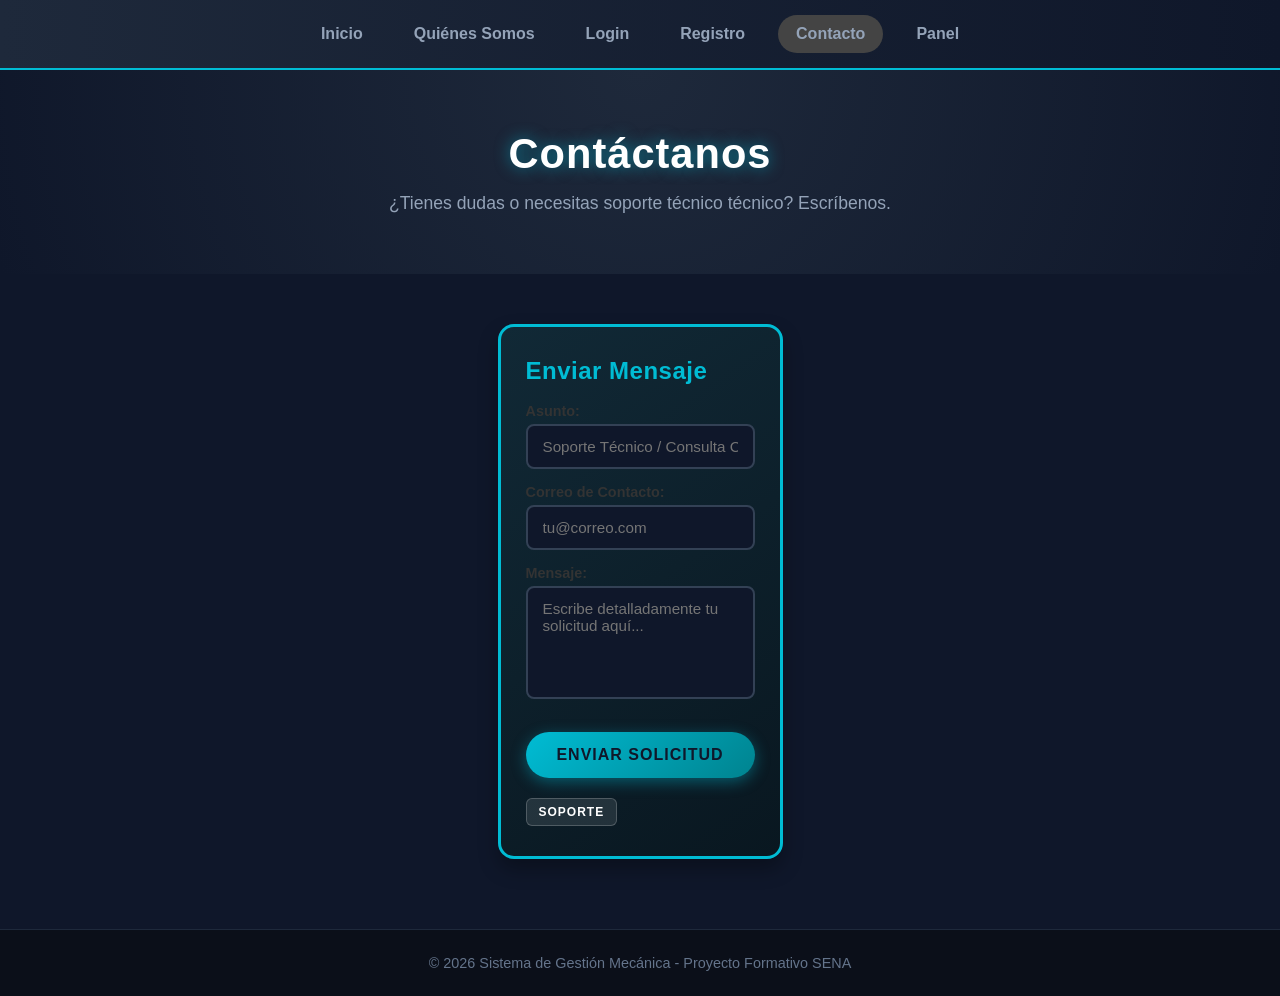
==== contacto.html @ a276912d "Create contacto.html" ====
<!DOCTYPE html>
<html lang="es">
<head>
    <meta charset="UTF-8">
    <meta name="viewport" content="width=device-width, initial-scale=1.0">
    <title>Sistema de Gestión Mecánica - Contacto</title>
    <link rel="stylesheet" href="estilos.css">
</head>
<body>

    <nav id="barra_busqueda">
        <a href="index.html">Inicio</a>
        <a href="nosotros.html">Quiénes Somos</a>
        <a href="login.html">Login</a>
        <a href="registro.html">Registro</a>
        <a href="contacto.html" style="background-color: #444; font-weight: bold;">Contacto</a>
        <a href="panel.html">Panel</a>
    </nav>

    <header id="seccion_h1">
        <h1>Contáctanos</h1>
        <p>¿Tienes dudas o necesitas soporte técnico técnico? Escríbenos.</p>
    </header>

    <main class="contenedor-cajas">
        <div class="carta_informacion caja-border" style="width: 100%; max-width: 500px;">
            <form style="display: flex; flex-direction: column; width: 100%;">
                <h2>Enviar Mensaje</h2>
                <br>
                <label style="margin-bottom: 5px; color: #333; font-weight: bold;">Asunto:</label>
                <input type="text" class="input-formulario" placeholder="Soporte Técnico / Consulta Comercial" required>
                
                <label style="margin-bottom: 5px; color: #333; font-weight: bold;">Correo de Contacto:</label>
                <input type="email" class="input-formulario" placeholder="tu@correo.com" required>
                
                <label style="margin-bottom: 5px; color: #333; font-weight: bold;">Mensaje:</label>
                <textarea class="input-formulario" rows="5" placeholder="Escribe detalladamente tu solicitud aquí..." style="resize: none; font-family: Arial, sans-serif;"></textarea>
                
                <br>
                <button type="submit" class="btn-accion" style="border: none; width: 100%;">Enviar Solicitud</button>
            </form>
            <span class="etiqueta">Soporte</span>
        </div>
    </main>

    <footer id="principal_papi">
        <p>© 2026 Sistema de Gestión Mecánica - Proyecto Formativo SENA</p>
    </footer>

</body>
</html>
---- estilos.css ----
/* ==========================================================================
   ESTILOS GENERALES (MODO OSCURO PREMIUM)
   ========================================================================== */
* {
    box-sizing: border-box;
    margin: 0;
    padding: 0;
}

body {
    background-color: #0f172a; /* Fondo azul oscuro profundo texturizado */
    color: #f8fafc;
    font-family: 'Segoe UI', Roboto, Helvetica, Arial, sans-serif;
    display: flex;
    flex-direction: column;
    min-height: 100vh;
}

/* ==========================================================================
   MENÚ PRINCIPAL (CON DEGRADADO Y NEÓN)
   ========================================================================== */
#barra_busqueda {
    background: linear-gradient(90deg, #1e293b, #0f172a);
    padding: 15px 20px;
    border-bottom: 2px solid #00bcd4; /* Línea de neón brillante abajo */
    
    display: flex;
    flex-direction: row;
    flex-wrap: wrap;
    justify-content: center;
    align-items: center;
    gap: 15px;
    box-shadow: 0 4px 15px rgba(0, 188, 212, 0.15);
}

#barra_busqueda a {
    color: #94a3b8;
    text-decoration: none;
    font-size: 16px;
    font-weight: 600;
    padding: 10px 18px;
    border-radius: 30px; /* Estilo píldora */
    transition: all 0.3s ease;
}

/* Efecto al pasar el mouse por los enlaces del menú */
#barra_busqueda a:hover {
    color: #ffffff;
    background-color: rgba(0, 188, 212, 0.2);
    box-shadow: 0 0 10px rgba(0, 188, 212, 0.4);
}

/* ==========================================================================
   SECCIÓN SECCIÓN DE BIENVENIDA (HERO GLOW EFFECT)
   ========================================================================== */
#seccion_h1 {
    text-align: center;
    padding: 60px 20px;
    background: radial-gradient(circle at top, #1e293b 0%, #0f172a 100%);
    margin-bottom: 30px;
    
    display: flex;
    flex-direction: column;
    align-items: center;
    gap: 15px;
}

h1 {
    color: #ffffff;
    font-size: 2.6rem;
    text-shadow: 0 0 15px rgba(0, 188, 212, 0.6); /* Brillo de neón en el título */
    letter-spacing: 1px;
}

#seccion_h1 p {
    color: #94a3b8;
    font-size: 1.1rem;
    max-width: 600px;
}

/* Botón de Acción Llamativo */
.btn-accion {
    display: inline-block;
    background: linear-gradient(135deg, #00bcd4, #00838f);
    color: #0f172a;
    padding: 14px 30px;
    text-decoration: none;
    border-radius: 50px;
    font-weight: bold;
    font-size: 1rem;
    text-transform: uppercase;
    letter-spacing: 1px;
    box-shadow: 0 4px 15px rgba(0, 188, 212, 0.4);
    transition: all 0.3s ease;
}

.btn-accion:hover {
    transform: translateY(-3px);
    box-shadow: 0 6px 20px rgba(0, 188, 212, 0.6);
    filter: brightness(1.1);
}

/* ==========================================================================
   CONTENEDOR DE TARJETAS (FLEXBOX ADAPTABLE)
   ========================================================================== */
.contenedor-cajas {
    max-width: 1300px;
    margin: 0 auto;
    padding: 20px;
    flex-grow: 1;
    
    display: flex;
    flex-direction: row;
    flex-wrap: wrap;
    justify-content: center;
    align-items: stretch;
    gap: 30px;
}

/* Estilo Base de las Tarjetas de Información */
.carta_informacion {
    width: 290px;
    padding: 30px 25px;
    border-radius: 16px; /* Bordes más suaves y modernos */
    box-shadow: 0 10px 20px rgba(0,0,0,0.3);
    transition: all 0.3s cubic-bezier(0.25, 0.8, 0.25, 1);
    
    display: flex;
    flex-direction: column;
    justify-content: space-between;
    gap: 20px;
}

/* Efecto de elevación interactivo al pasar el mouse por las tarjetas */
.carta_informacion:hover {
    transform: translateY(-8px);
    box-shadow: 0 15px 30px rgba(0, 0, 0, 0.5);
}

/* Caja Content-Box (Color Amarillo Eléctrico) */
.caja-content {
    box-sizing: content-box;
    background: linear-gradient(145deg, #2e2a14, #1a180b);
    border: 3px solid #ffeb3b;
}
.caja-content:hover {
    border-color: #fff176;
    box-shadow: 0 0 15px rgba(255, 235, 59, 0.3);
}
.caja-content h2 { color: #ffeb3b; }

/* Caja Border-Box (Color Cian Eléctrico) */
.caja-border {
    box-sizing: border-box;
    background: linear-gradient(145deg, #112936, #091720);
    border: 3px solid #00bcd4;
}
.caja-border:hover {
    border-color: #4dd0e1;
    box-shadow: 0 0 15px rgba(0, 188, 212, 0.3);
}
.caja-border h2 { color: #00bcd4; }

/* Textos dentro de las tarjetas */
.carta_informacion h2 {
    font-size: 1.5rem;
    font-weight: 700;
    letter-spacing: 0.5px;
}

.carta_informacion p {
    color: #cbd5e1;
    line-height: 1.6;
    font-size: 0.95rem;
}

/* Pequeñas etiquetas abajo */
.etiqueta {
    font-size: 0.75rem;
    font-weight: 800;
    color: #ffffff;
    background-color: rgba(255, 255, 255, 0.1);
    padding: 6px 12px;
    border-radius: 6px;
    align-self: flex-start;
    text-transform: uppercase;
    letter-spacing: 1px;
    border: 1px solid rgba(255, 255, 255, 0.2);
}

/* ==========================================================================
   FORMULARIOS RESISTENTES Y LLAMATIVOS
   ========================================================================== */
.input-formulario {
    width: 100%;
    padding: 12px 15px;
    margin-bottom: 15px;
    background-color: #0f172a;
    border: 2px solid #334155;
    border-radius: 8px;
    color: white;
    font-size: 0.95rem;
    transition: all 0.3s ease;
}

.input-formulario:focus {
    outline: none;
    border-color: #00bcd4;
    box-shadow: 0 0 8px rgba(0, 188, 212, 0.4);
    background-color: #1e293b;
}

/* Estilo para las etiquetas del formulario (<label>) */
form label {
    margin-bottom: 6px;
    color: #94a3b8;
    font-size: 0.9rem;
    font-weight: 600;
}

/* ==========================================================================
   FOOTER (PIE DE PÁGINA)
   ========================================================================== */
#principal_papi {
    background-color: #0b0f19;
    color: #64748b;
    text-align: center;
    padding: 25px;
    margin-top: 50px;
    border-top: 1px solid #1e293b;
    font-size: 0.9rem;
}
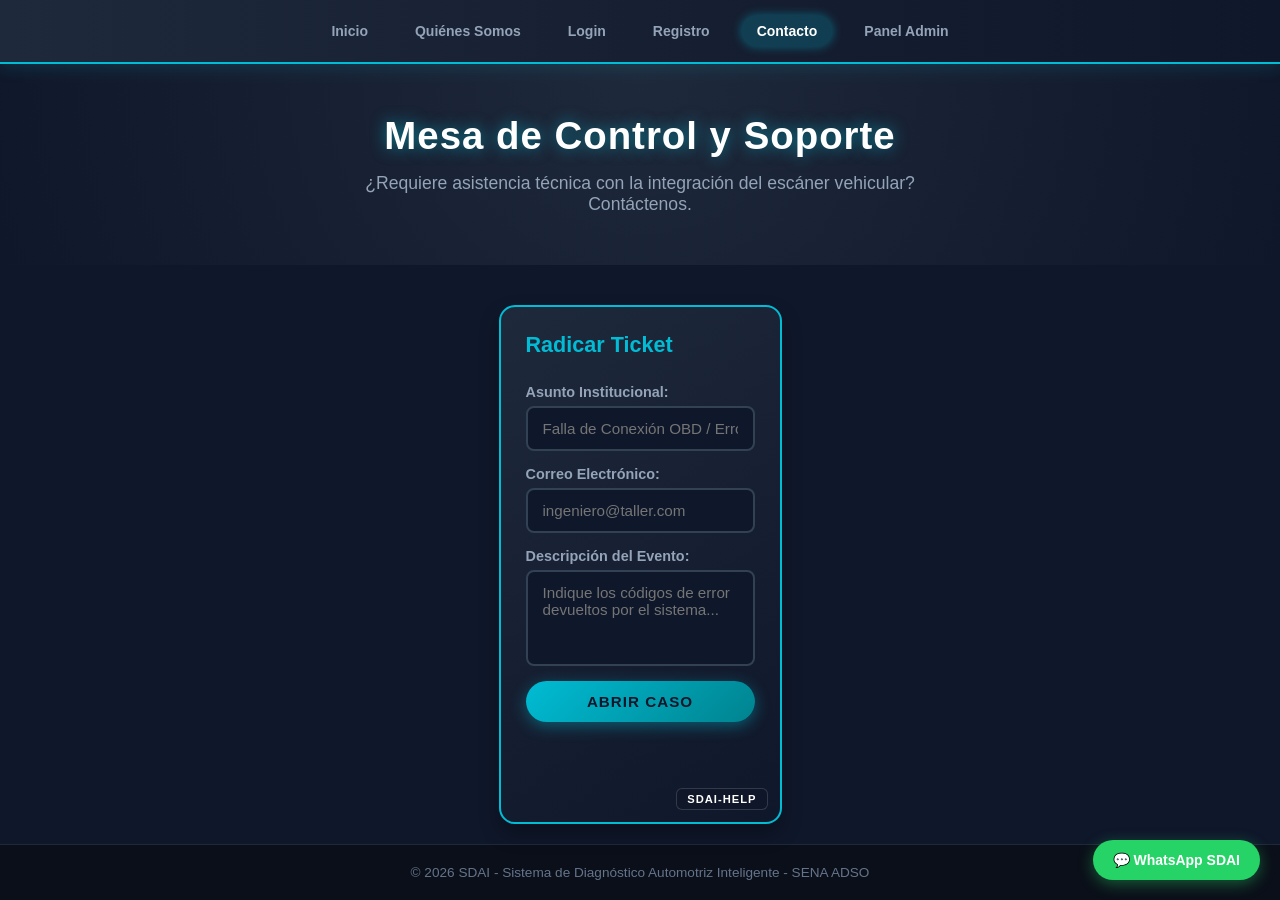
==== commit 15698931: "Update contacto.html" ====
--- a/contacto.html
+++ b/contacto.html
@@ -3,7 +3,7 @@
 <head>
     <meta charset="UTF-8">
     <meta name="viewport" content="width=device-width, initial-scale=1.0">
-    <title>Sistema de Gestión Mecánica - Contacto</title>
+    <title>SDAI - Contacto</title>
     <link rel="stylesheet" href="estilos.css">
 </head>
 <body>
@@ -13,38 +13,39 @@
         <a href="nosotros.html">Quiénes Somos</a>
         <a href="login.html">Login</a>
         <a href="registro.html">Registro</a>
-        <a href="contacto.html" style="background-color: #444; font-weight: bold;">Contacto</a>
-        <a href="panel.html">Panel</a>
+        <a href="contacto.html" class="active">Contacto</a>
+        <a href="panel.html">Panel Admin</a>
     </nav>
 
     <header id="seccion_h1">
-        <h1>Contáctanos</h1>
-        <p>¿Tienes dudas o necesitas soporte técnico técnico? Escríbenos.</p>
+        <h1>Mesa de Control y Soporte</h1>
+        <p>¿Requiere asistencia técnica con la integración del escáner vehicular? Contáctenos.</p>
     </header>
 
     <main class="contenedor-cajas">
         <div class="carta_informacion caja-border" style="width: 100%; max-width: 500px;">
             <form style="display: flex; flex-direction: column; width: 100%;">
-                <h2>Enviar Mensaje</h2>
+                <h2>Radicar Ticket</h2>
                 <br>
-                <label style="margin-bottom: 5px; color: #333; font-weight: bold;">Asunto:</label>
-                <input type="text" class="input-formulario" placeholder="Soporte Técnico / Consulta Comercial" required>
+                <label>Asunto Institucional:</label>
+                <input type="text" class="input-formulario" placeholder="Falla de Conexión OBD / Error de Token API" required>
                 
-                <label style="margin-bottom: 5px; color: #333; font-weight: bold;">Correo de Contacto:</label>
-                <input type="email" class="input-formulario" placeholder="tu@correo.com" required>
+                <label>Correo Electrónico:</label>
+                <input type="email" class="input-formulario" placeholder="ingeniero@taller.com" required>
                 
-                <label style="margin-bottom: 5px; color: #333; font-weight: bold;">Mensaje:</label>
-                <textarea class="input-formulario" rows="5" placeholder="Escribe detalladamente tu solicitud aquí..." style="resize: none; font-family: Arial, sans-serif;"></textarea>
+                <label>Descripción del Evento:</label>
+                <textarea class="input-formulario" rows="4" placeholder="Indique los códigos de error devueltos por el sistema..." style="resize: none; font-family: inherit;"></textarea>
                 
-                <br>
-                <button type="submit" class="btn-accion" style="border: none; width: 100%;">Enviar Solicitud</button>
+                <button type="submit" class="btn-accion" style="border: none; width: 100%;">Abrir Caso</button>
             </form>
-            <span class="etiqueta">Soporte</span>
+            <span class="etiqueta">SDAI-Help</span>
         </div>
     </main>
 
+    <a href="https://wa.me/573000000000" class="btn-soporte-fixed" target="_blank">💬 WhatsApp SDAI</a>
+
     <footer id="principal_papi">
-        <p>© 2026 Sistema de Gestión Mecánica - Proyecto Formativo SENA</p>
+        <p>© 2026 SDAI - Sistema de Diagnóstico Automotriz Inteligente - SENA ADSO</p>
     </footer>
 
 </body>
--- a/estilos.css
+++ b/estilos.css
@@ -1,5 +1,5 @@
 /* ==========================================================================
-   ESTILOS GENERALES (MODO OSCURO PREMIUM)
+   ESTILOS GENERALES (MODO OSCURO PREMIUM - SDAI)
    ========================================================================== */
 * {
     box-sizing: border-box;
@@ -17,13 +17,15 @@
 }
 
 /* ==========================================================================
-   MENÚ PRINCIPAL (CON DEGRADADO Y NEÓN)
+   MENÚ PRINCIPAL COMPORTAMIENTO STICKY
    ========================================================================== */
 #barra_busqueda {
+    position: -webkit-sticky;
+    position: sticky;        /* REQUERIMIENTO COMPORTAMIENTO: Fijado superior */
+    top: 0;
     background: linear-gradient(90deg, #1e293b, #0f172a);
     padding: 15px 20px;
     border-bottom: 2px solid #00bcd4; /* Línea de neón brillante abajo */
-    
     display: flex;
     flex-direction: row;
     flex-wrap: wrap;
@@ -31,34 +33,33 @@
     align-items: center;
     gap: 15px;
     box-shadow: 0 4px 15px rgba(0, 188, 212, 0.15);
+    z-index: 1000;          /* Capa sobrepuesta para evitar superposiciones de tarjetas */
 }
 
 #barra_busqueda a {
     color: #94a3b8;
     text-decoration: none;
-    font-size: 16px;
+    font-size: 14px;
     font-weight: 600;
-    padding: 10px 18px;
-    border-radius: 30px; /* Estilo píldora */
+    padding: 8px 16px;
+    border-radius: 30px;    /* Estilo píldora */
     transition: all 0.3s ease;
 }
 
-/* Efecto al pasar el mouse por los enlaces del menú */
-#barra_busqueda a:hover {
+#barra_busqueda a:hover, #barra_busqueda a.active {
     color: #ffffff;
     background-color: rgba(0, 188, 212, 0.2);
     box-shadow: 0 0 10px rgba(0, 188, 212, 0.4);
 }
 
 /* ==========================================================================
-   SECCIÓN SECCIÓN DE BIENVENIDA (HERO GLOW EFFECT)
+   SECCIÓN DE BIENVENIDA (HERO GLOW EFFECT)
    ========================================================================== */
 #seccion_h1 {
     text-align: center;
-    padding: 60px 20px;
+    padding: 50px 20px;
     background: radial-gradient(circle at top, #1e293b 0%, #0f172a 100%);
-    margin-bottom: 30px;
-    
+    margin-bottom: 20px;
     display: flex;
     flex-direction: column;
     align-items: center;
@@ -67,8 +68,8 @@
 
 h1 {
     color: #ffffff;
-    font-size: 2.6rem;
-    text-shadow: 0 0 15px rgba(0, 188, 212, 0.6); /* Brillo de neón en el título */
+    font-size: 2.4rem;
+    text-shadow: 0 0 15px rgba(0, 188, 212, 0.6);
     letter-spacing: 1px;
 }
 
@@ -83,15 +84,16 @@
     display: inline-block;
     background: linear-gradient(135deg, #00bcd4, #00838f);
     color: #0f172a;
-    padding: 14px 30px;
+    padding: 12px 26px;
     text-decoration: none;
     border-radius: 50px;
     font-weight: bold;
-    font-size: 1rem;
+    font-size: 0.95rem;
     text-transform: uppercase;
     letter-spacing: 1px;
     box-shadow: 0 4px 15px rgba(0, 188, 212, 0.4);
     transition: all 0.3s ease;
+    cursor: pointer;
 }
 
 .btn-accion:hover {
@@ -104,44 +106,42 @@
    CONTENEDOR DE TARJETAS (FLEXBOX ADAPTABLE)
    ========================================================================== */
 .contenedor-cajas {
-    max-width: 1300px;
+    max-width: 1200px;
     margin: 0 auto;
     padding: 20px;
     flex-grow: 1;
-    
     display: flex;
     flex-direction: row;
     flex-wrap: wrap;
     justify-content: center;
     align-items: stretch;
-    gap: 30px;
-}
-
-/* Estilo Base de las Tarjetas de Información */
+    gap: 25px;
+}
+
+/* Estilo Base de las Tarjetas Relativas */
 .carta_informacion {
-    width: 290px;
-    padding: 30px 25px;
-    border-radius: 16px; /* Bordes más suaves y modernos */
+    position: relative;     /* Se asigna relative para albergar etiquetas absolutas internas */
+    width: 280px;
+    padding: 25px;
+    border-radius: 16px;
     box-shadow: 0 10px 20px rgba(0,0,0,0.3);
     transition: all 0.3s cubic-bezier(0.25, 0.8, 0.25, 1);
-    
     display: flex;
     flex-direction: column;
     justify-content: space-between;
-    gap: 20px;
-}
-
-/* Efecto de elevación interactivo al pasar el mouse por las tarjetas */
+    gap: 15px;
+}
+
 .carta_informacion:hover {
     transform: translateY(-8px);
     box-shadow: 0 15px 30px rgba(0, 0, 0, 0.5);
 }
 
-/* Caja Content-Box (Color Amarillo Eléctrico) */
+/* Caja Content-Box (Gris Técnico con Borde Amarillo Eléctrico) */
 .caja-content {
     box-sizing: content-box;
-    background: linear-gradient(145deg, #2e2a14, #1a180b);
-    border: 3px solid #ffeb3b;
+    background: linear-gradient(145deg, #1e293b, #0f172a);
+    border: 2px solid #ffeb3b;
 }
 .caja-content:hover {
     border-color: #fff176;
@@ -149,11 +149,11 @@
 }
 .caja-content h2 { color: #ffeb3b; }
 
-/* Caja Border-Box (Color Cian Eléctrico) */
+/* Caja Border-Box (Gris Técnico con Borde Cian Neón) */
 .caja-border {
     box-sizing: border-box;
-    background: linear-gradient(145deg, #112936, #091720);
-    border: 3px solid #00bcd4;
+    background: linear-gradient(145deg, #1e293b, #0f172a);
+    border: 2px solid #00bcd4;
 }
 .caja-border:hover {
     border-color: #4dd0e1;
@@ -161,11 +161,10 @@
 }
 .caja-border h2 { color: #00bcd4; }
 
-/* Textos dentro de las tarjetas */
 .carta_informacion h2 {
-    font-size: 1.5rem;
+    font-size: 1.35rem;
     font-weight: 700;
-    letter-spacing: 0.5px;
+    margin-bottom: 8px;
 }
 
 .carta_informacion p {
@@ -174,22 +173,33 @@
     font-size: 0.95rem;
 }
 
-/* Pequeñas etiquetas abajo */
+/* Números grandes de KPIs en los paneles */
+.kpi-numero {
+    font-size: 3rem;
+    font-weight: 800;
+    text-align: center;
+    margin: 10px 0;
+    text-shadow: 0 0 10px rgba(255, 255, 255, 0.1);
+}
+
+/* Pequeñas etiquetas con Posicionamiento Absolute */
 .etiqueta {
-    font-size: 0.75rem;
+    position: absolute;     /* Se extrae del flujo para anclarse en la esquina inferior */
+    bottom: 12px;
+    right: 12px;
+    font-size: 0.7rem;
     font-weight: 800;
     color: #ffffff;
-    background-color: rgba(255, 255, 255, 0.1);
-    padding: 6px 12px;
+    background-color: rgba(15, 23, 42, 0.8);
+    padding: 4px 10px;
     border-radius: 6px;
-    align-self: flex-start;
     text-transform: uppercase;
     letter-spacing: 1px;
-    border: 1px solid rgba(255, 255, 255, 0.2);
-}
-
-/* ==========================================================================
-   FORMULARIOS RESISTENTES Y LLAMATIVOS
+    border: 1px solid rgba(255, 255, 255, 0.15);
+}
+
+/* ==========================================================================
+   FORMULARIOS
    ========================================================================== */
 .input-formulario {
     width: 100%;
@@ -210,12 +220,39 @@
     background-color: #1e293b;
 }
 
-/* Estilo para las etiquetas del formulario (<label>) */
 form label {
     margin-bottom: 6px;
     color: #94a3b8;
     font-size: 0.9rem;
     font-weight: 600;
+    display: block; /* Corregido para evitar desalineación */
+}
+
+/* ==========================================================================
+   SOPORTE DE ALERTA TELEFÓNICA (POSICIONAMIENTO FIXED - BOTÓN WHATSAPP)
+   ========================================================================== */
+.btn-soporte-fixed {
+    position: fixed;         /* Fijado respecto a la ventana visual */
+    bottom: 20px;
+    right: 20px;
+    background-color: #25d366; /* Verde oficial WhatsApp */
+    color: #ffffff;
+    padding: 12px 20px;
+    border-radius: 30px;
+    font-weight: bold;
+    font-size: 14px;
+    text-decoration: none;
+    box-shadow: 0 4px 15px rgba(37, 211, 102, 0.4);
+    z-index: 2000;           /* Máxima jerarquía visual */
+    display: flex;
+    align-items: center;
+    gap: 8px;
+    transition: all 0.2s ease;
+}
+
+.btn-soporte-fixed:hover {
+    transform: scale(1.05);
+    background-color: #1ebd58;
 }
 
 /* ==========================================================================
@@ -225,8 +262,8 @@
     background-color: #0b0f19;
     color: #64748b;
     text-align: center;
-    padding: 25px;
-    margin-top: 50px;
+    padding: 20px;
+    margin-top: auto;        /* Empuja el footer abajo en páginas cortas */
     border-top: 1px solid #1e293b;
-    font-size: 0.9rem;
-}
+    font-size: 0.85rem;
+}
